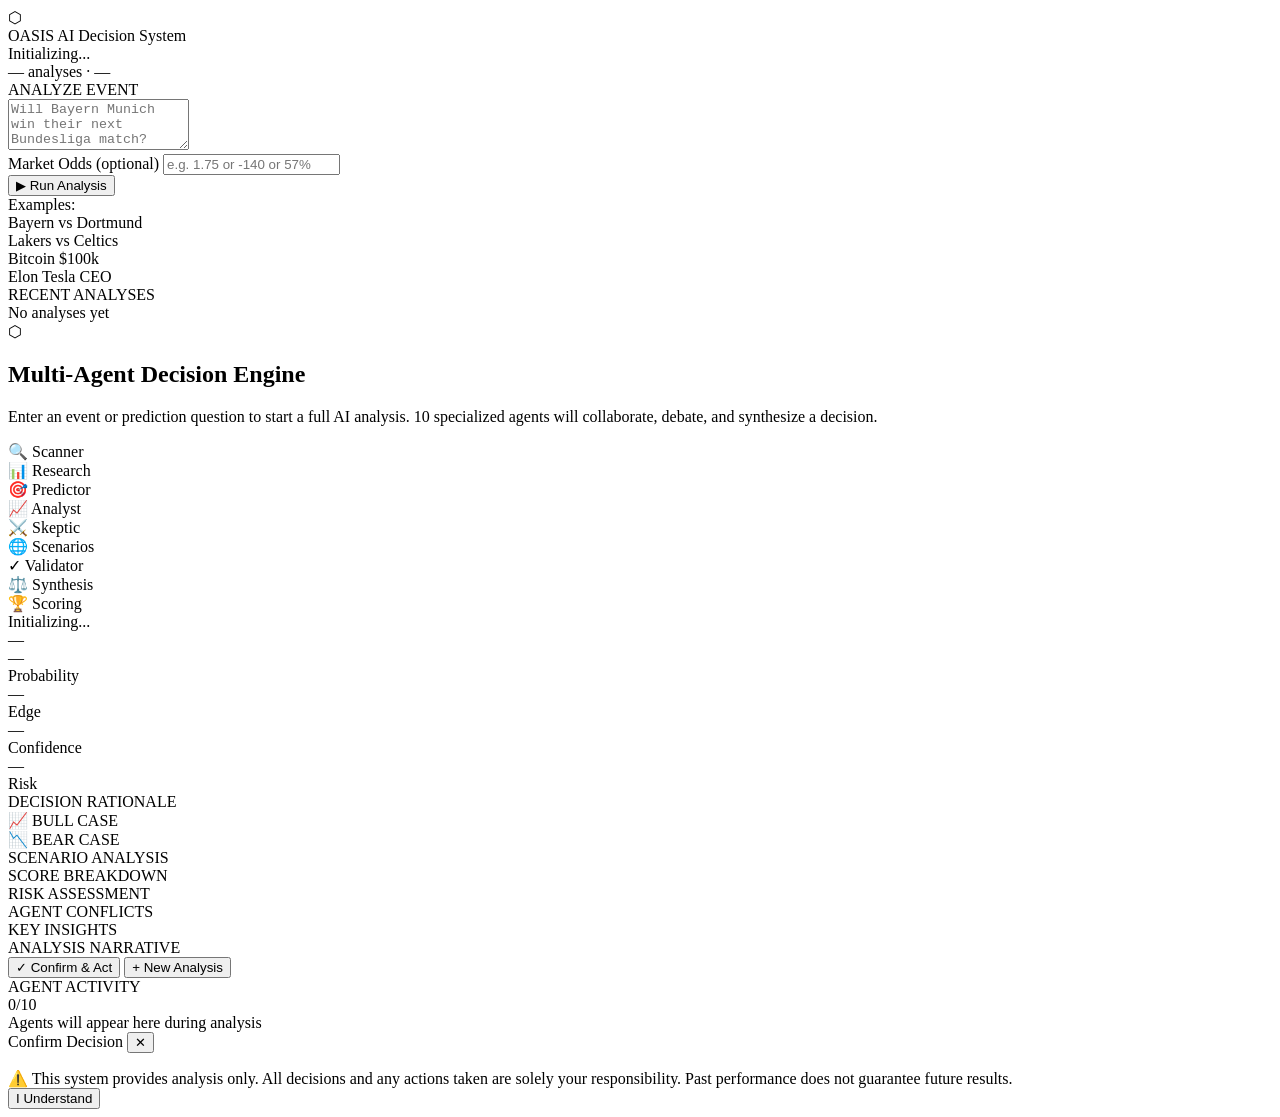
==== frontend/index.html @ 13cafcf5 "feat: build complete OASIS multi-agent AI decision system Implements a production-ready, 10-agent co" ====
<!DOCTYPE html>
<html lang="en">
<head>
  <meta charset="UTF-8" />
  <meta name="viewport" content="width=device-width, initial-scale=1.0" />
  <title>AI Decision System</title>
  <link rel="stylesheet" href="/static/src/styles/main.css" />
  <link rel="preconnect" href="https://fonts.googleapis.com" />
  <link href="https://fonts.googleapis.com/css2?family=Inter:wght@300;400;500;600;700&family=JetBrains+Mono:wght@400;500&display=swap" rel="stylesheet" />
</head>
<body>
  <div id="app">
    <!-- ── Top Bar ─────────────────────────────────────────────────── -->
    <header class="topbar">
      <div class="topbar-brand">
        <div class="brand-icon">⬡</div>
        <div class="brand-text">
          <span class="brand-name">OASIS</span>
          <span class="brand-sub">AI Decision System</span>
        </div>
      </div>
      <div class="topbar-status" id="systemStatus">
        <span class="status-dot"></span>
        <span class="status-text">Initializing...</span>
      </div>
      <div class="topbar-meta">
        <span class="meta-item" id="totalAnalyses">— analyses</span>
        <span class="meta-sep">·</span>
        <span class="meta-item" id="llmModel">—</span>
      </div>
    </header>

    <!-- ── Main Layout ────────────────────────────────────────────── -->
    <div class="layout">

      <!-- Left Sidebar -->
      <aside class="sidebar">
        <!-- Query Input -->
        <div class="sidebar-section">
          <div class="section-label">ANALYZE EVENT</div>
          <div class="query-input-wrap">
            <textarea
              id="queryInput"
              class="query-input"
              placeholder="Will Bayern Munich win their next Bundesliga match?"
              rows="3"
            ></textarea>
          </div>
          <div class="input-options">
            <div class="input-option">
              <label class="opt-label">Market Odds (optional)</label>
              <input
                type="text"
                id="oddsInput"
                class="opt-input"
                placeholder="e.g. 1.75 or -140 or 57%"
              />
            </div>
          </div>
          <button class="analyze-btn" id="analyzeBtn" onclick="startAnalysis()">
            <span class="btn-icon">▶</span>
            <span class="btn-text">Run Analysis</span>
          </button>
          <div class="example-queries">
            <div class="eq-label">Examples:</div>
            <div class="eq-item" onclick="setQuery('Will Bayern Munich beat Dortmund in their next match?')">Bayern vs Dortmund</div>
            <div class="eq-item" onclick="setQuery('Will the Lakers win tonight vs the Celtics?')">Lakers vs Celtics</div>
            <div class="eq-item" onclick="setQuery('Will Bitcoin reach $100k before end of 2025?')">Bitcoin $100k</div>
            <div class="eq-item" onclick="setQuery('Will Elon Musk remain Tesla CEO through 2025?')">Elon Tesla CEO</div>
          </div>
        </div>

        <!-- History -->
        <div class="sidebar-section history-section">
          <div class="section-label">RECENT ANALYSES</div>
          <div id="historyList" class="history-list">
            <div class="history-empty">No analyses yet</div>
          </div>
        </div>
      </aside>

      <!-- Center: Main Analysis View -->
      <main class="main-panel">
        <!-- Welcome State -->
        <div class="welcome-state" id="welcomeState">
          <div class="welcome-icon">⬡</div>
          <h2 class="welcome-title">Multi-Agent Decision Engine</h2>
          <p class="welcome-desc">
            Enter an event or prediction question to start a full AI analysis.
            10 specialized agents will collaborate, debate, and synthesize a decision.
          </p>
          <div class="agent-preview">
            <div class="ap-item"><span class="ap-icon">🔍</span> Scanner</div>
            <div class="ap-item"><span class="ap-icon">📊</span> Research</div>
            <div class="ap-item"><span class="ap-icon">🎯</span> Predictor</div>
            <div class="ap-item"><span class="ap-icon">📈</span> Analyst</div>
            <div class="ap-item"><span class="ap-icon">⚔️</span> Skeptic</div>
            <div class="ap-item"><span class="ap-icon">🌐</span> Scenarios</div>
            <div class="ap-item"><span class="ap-icon">✓</span> Validator</div>
            <div class="ap-item"><span class="ap-icon">⚖️</span> Synthesis</div>
            <div class="ap-item"><span class="ap-icon">🏆</span> Scoring</div>
          </div>
        </div>

        <!-- Running State -->
        <div class="running-state hidden" id="runningState">
          <div class="running-header">
            <div class="running-query" id="runningQuery"></div>
            <div class="running-progress">
              <div class="progress-bar">
                <div class="progress-fill" id="progressFill"></div>
              </div>
              <span class="progress-text" id="progressText">Initializing...</span>
            </div>
          </div>
          <div class="pipeline-stages" id="pipelineStages"></div>
        </div>

        <!-- Results State -->
        <div class="results-state hidden" id="resultsState">
          <!-- Decision Banner -->
          <div class="decision-banner" id="decisionBanner">
            <div class="db-left">
              <div class="db-decision" id="dbDecision">—</div>
              <div class="db-query" id="dbQuery"></div>
            </div>
            <div class="db-metrics">
              <div class="db-metric">
                <div class="dbm-value" id="dbProbability">—</div>
                <div class="dbm-label">Probability</div>
              </div>
              <div class="db-metric">
                <div class="dbm-value" id="dbEdge">—</div>
                <div class="dbm-label">Edge</div>
              </div>
              <div class="db-metric">
                <div class="dbm-value" id="dbConfidence">—</div>
                <div class="dbm-label">Confidence</div>
              </div>
              <div class="db-metric">
                <div class="dbm-value risk-value" id="dbRisk">—</div>
                <div class="dbm-label">Risk</div>
              </div>
            </div>
          </div>

          <!-- Explanation -->
          <div class="result-section">
            <div class="rs-label">DECISION RATIONALE</div>
            <div class="rs-content explanation-text" id="decisionExplanation"></div>
          </div>

          <!-- Bull vs Bear -->
          <div class="bull-bear-grid">
            <div class="bb-card bull-card">
              <div class="bb-header">
                <span class="bb-icon">📈</span>
                <span class="bb-title">BULL CASE</span>
                <span class="bb-strength" id="bullStrength"></span>
              </div>
              <div class="bb-content" id="bullCase"></div>
            </div>
            <div class="bb-card bear-card">
              <div class="bb-header">
                <span class="bb-icon">📉</span>
                <span class="bb-title">BEAR CASE</span>
                <span class="bb-strength" id="bearStrength"></span>
              </div>
              <div class="bb-content" id="bearCase"></div>
            </div>
          </div>

          <!-- Scenarios -->
          <div class="result-section" id="scenariosSection">
            <div class="rs-label">SCENARIO ANALYSIS</div>
            <div class="scenarios-grid" id="scenariosGrid"></div>
          </div>

          <!-- Score Breakdown -->
          <div class="result-section">
            <div class="rs-label">SCORE BREAKDOWN</div>
            <div class="score-bars" id="scoreBars"></div>
          </div>

          <!-- Risk Warnings -->
          <div class="result-section" id="riskSection">
            <div class="rs-label">RISK ASSESSMENT</div>
            <div class="risk-warnings" id="riskWarnings"></div>
          </div>

          <!-- Agent Conflicts -->
          <div class="result-section" id="conflictsSection">
            <div class="rs-label">AGENT CONFLICTS</div>
            <div class="conflicts-list" id="conflictsList"></div>
          </div>

          <!-- Key Insights -->
          <div class="result-section">
            <div class="rs-label">KEY INSIGHTS</div>
            <div class="insights-list" id="insightsList"></div>
          </div>

          <!-- Full Narrative -->
          <div class="result-section">
            <div class="rs-label">ANALYSIS NARRATIVE</div>
            <div class="narrative-text" id="narrativeText"></div>
          </div>

          <!-- Action Buttons -->
          <div class="action-row">
            <button class="action-btn primary" onclick="confirmDecision()">
              ✓ Confirm &amp; Act
            </button>
            <button class="action-btn secondary" onclick="newAnalysis()">
              + New Analysis
            </button>
          </div>
        </div>
      </main>

      <!-- Right Panel: Agent Feed -->
      <aside class="agent-panel">
        <div class="ap-header">
          <div class="section-label">AGENT ACTIVITY</div>
          <div class="agent-count" id="agentCount">0/10</div>
        </div>
        <div class="agent-feed" id="agentFeed">
          <div class="af-empty">Agents will appear here during analysis</div>
        </div>
      </aside>

    </div><!-- /layout -->
  </div><!-- /app -->

  <!-- Confirm Modal -->
  <div class="modal-overlay hidden" id="confirmModal">
    <div class="modal">
      <div class="modal-header">
        <span class="modal-title">Confirm Decision</span>
        <button class="modal-close" onclick="closeModal()">✕</button>
      </div>
      <div class="modal-body">
        <p class="modal-desc" id="modalDecisionText"></p>
        <div class="modal-warning">
          ⚠️ This system provides analysis only. All decisions and any actions taken are solely your responsibility.
          Past performance does not guarantee future results.
        </div>
      </div>
      <div class="modal-actions">
        <button class="action-btn primary" onclick="closeModal()">I Understand</button>
      </div>
    </div>
  </div>

  <script src="/static/src/app.js"></script>
</body>
</html>
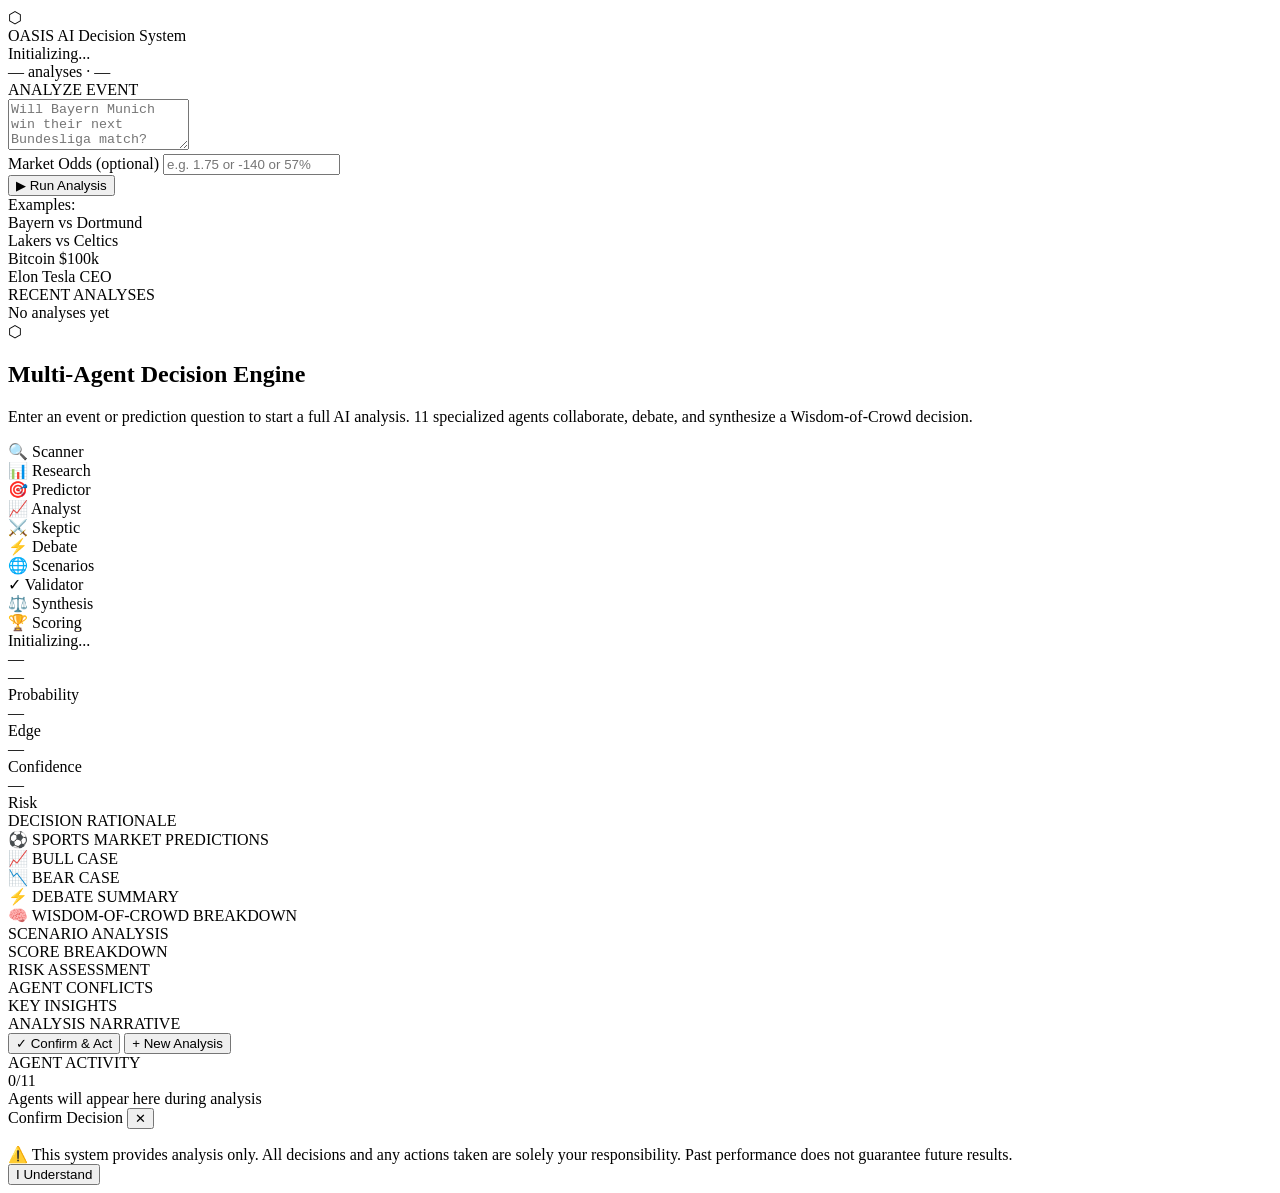
==== commit 11dd7d69: "feat: OpenRouter + Tavily, Debate Agent, Sports Predictions, Wisdom-of-Crowd LLM Provider: - Add Ope" ====
--- a/frontend/index.html
+++ b/frontend/index.html
@@ -3,7 +3,7 @@
 <head>
   <meta charset="UTF-8" />
   <meta name="viewport" content="width=device-width, initial-scale=1.0" />
-  <title>AI Decision System</title>
+  <title>OASIS · AI Decision System</title>
   <link rel="stylesheet" href="/static/src/styles/main.css" />
   <link rel="preconnect" href="https://fonts.googleapis.com" />
   <link href="https://fonts.googleapis.com/css2?family=Inter:wght@300;400;500;600;700&family=JetBrains+Mono:wght@400;500&display=swap" rel="stylesheet" />
@@ -87,7 +87,7 @@
           <h2 class="welcome-title">Multi-Agent Decision Engine</h2>
           <p class="welcome-desc">
             Enter an event or prediction question to start a full AI analysis.
-            10 specialized agents will collaborate, debate, and synthesize a decision.
+            11 specialized agents collaborate, debate, and synthesize a Wisdom-of-Crowd decision.
           </p>
           <div class="agent-preview">
             <div class="ap-item"><span class="ap-icon">🔍</span> Scanner</div>
@@ -95,6 +95,7 @@
             <div class="ap-item"><span class="ap-icon">🎯</span> Predictor</div>
             <div class="ap-item"><span class="ap-icon">📈</span> Analyst</div>
             <div class="ap-item"><span class="ap-icon">⚔️</span> Skeptic</div>
+            <div class="ap-item"><span class="ap-icon">⚡</span> Debate</div>
             <div class="ap-item"><span class="ap-icon">🌐</span> Scenarios</div>
             <div class="ap-item"><span class="ap-icon">✓</span> Validator</div>
             <div class="ap-item"><span class="ap-icon">⚖️</span> Synthesis</div>
@@ -150,6 +151,12 @@
             <div class="rs-content explanation-text" id="decisionExplanation"></div>
           </div>
 
+          <!-- Sports Predictions (shown for sports events only) -->
+          <div class="result-section hidden" id="sportsPredictionsSection">
+            <div class="rs-label">⚽ SPORTS MARKET PREDICTIONS</div>
+            <div id="sportsPredictionsContent"></div>
+          </div>
+
           <!-- Bull vs Bear -->
           <div class="bull-bear-grid">
             <div class="bb-card bull-card">
@@ -168,6 +175,18 @@
               </div>
               <div class="bb-content" id="bearCase"></div>
             </div>
+          </div>
+
+          <!-- Debate Summary -->
+          <div class="result-section hidden" id="debateSection">
+            <div class="rs-label">⚡ DEBATE SUMMARY</div>
+            <div class="debate-text" id="debateSummaryText"></div>
+          </div>
+
+          <!-- Persona Breakdown (Wisdom-of-Crowd) -->
+          <div class="result-section hidden" id="personaSection">
+            <div class="rs-label">🧠 WISDOM-OF-CROWD BREAKDOWN</div>
+            <div id="personaContent"></div>
           </div>
 
           <!-- Scenarios -->
@@ -222,7 +241,7 @@
       <aside class="agent-panel">
         <div class="ap-header">
           <div class="section-label">AGENT ACTIVITY</div>
-          <div class="agent-count" id="agentCount">0/10</div>
+          <div class="agent-count" id="agentCount">0/11</div>
         </div>
         <div class="agent-feed" id="agentFeed">
           <div class="af-empty">Agents will appear here during analysis</div>
